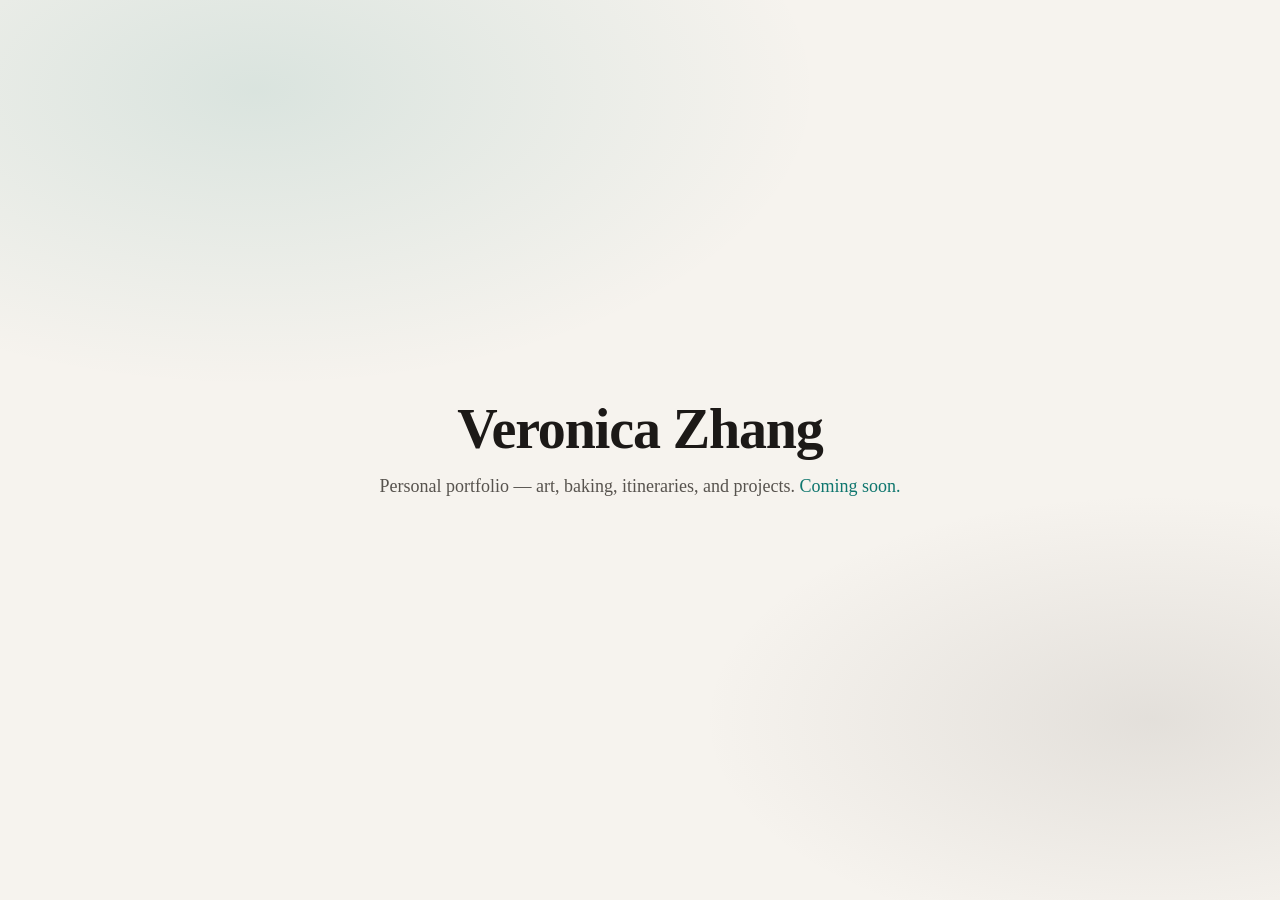
==== index.html @ 7c0c95d7 "Initial commit: portfolio site scaffold Co-authored-by: Cursor <cursoragent@cursor.com>" ====
<!DOCTYPE html>
<html lang="en">
  <head>
    <meta charset="utf-8" />
    <meta name="viewport" content="width=device-width, initial-scale=1" />
    <title>Veronica Zhang — Portfolio</title>
    <style>
      :root {
        --bg: #f6f3ee;
        --ink: #1c1917;
        --muted: #57534e;
        --accent: #0f766e;
      }

      * {
        box-sizing: border-box;
      }

      body {
        margin: 0;
        min-height: 100vh;
        display: grid;
        place-items: center;
        padding: 2rem;
        font-family: "Iowan Old Style", "Palatino Linotype", Palatino, Georgia, serif;
        color: var(--ink);
        background:
          radial-gradient(ellipse 80% 60% at 20% 10%, rgba(15, 118, 110, 0.12), transparent 55%),
          radial-gradient(ellipse 70% 50% at 90% 80%, rgba(120, 113, 108, 0.15), transparent 50%),
          var(--bg);
      }

      main {
        max-width: 36rem;
        text-align: center;
      }

      h1 {
        margin: 0 0 0.75rem;
        font-size: clamp(2.25rem, 6vw, 3.5rem);
        font-weight: 600;
        letter-spacing: -0.02em;
        line-height: 1.1;
      }

      p {
        margin: 0;
        font-size: 1.125rem;
        line-height: 1.55;
        color: var(--muted);
      }

      .accent {
        color: var(--accent);
      }
    </style>
  </head>
  <body>
    <main>
      <h1>Veronica Zhang</h1>
      <p>
        Personal portfolio — art, baking, itineraries, and projects.
        <span class="accent">Coming soon.</span>
      </p>
    </main>
  </body>
</html>
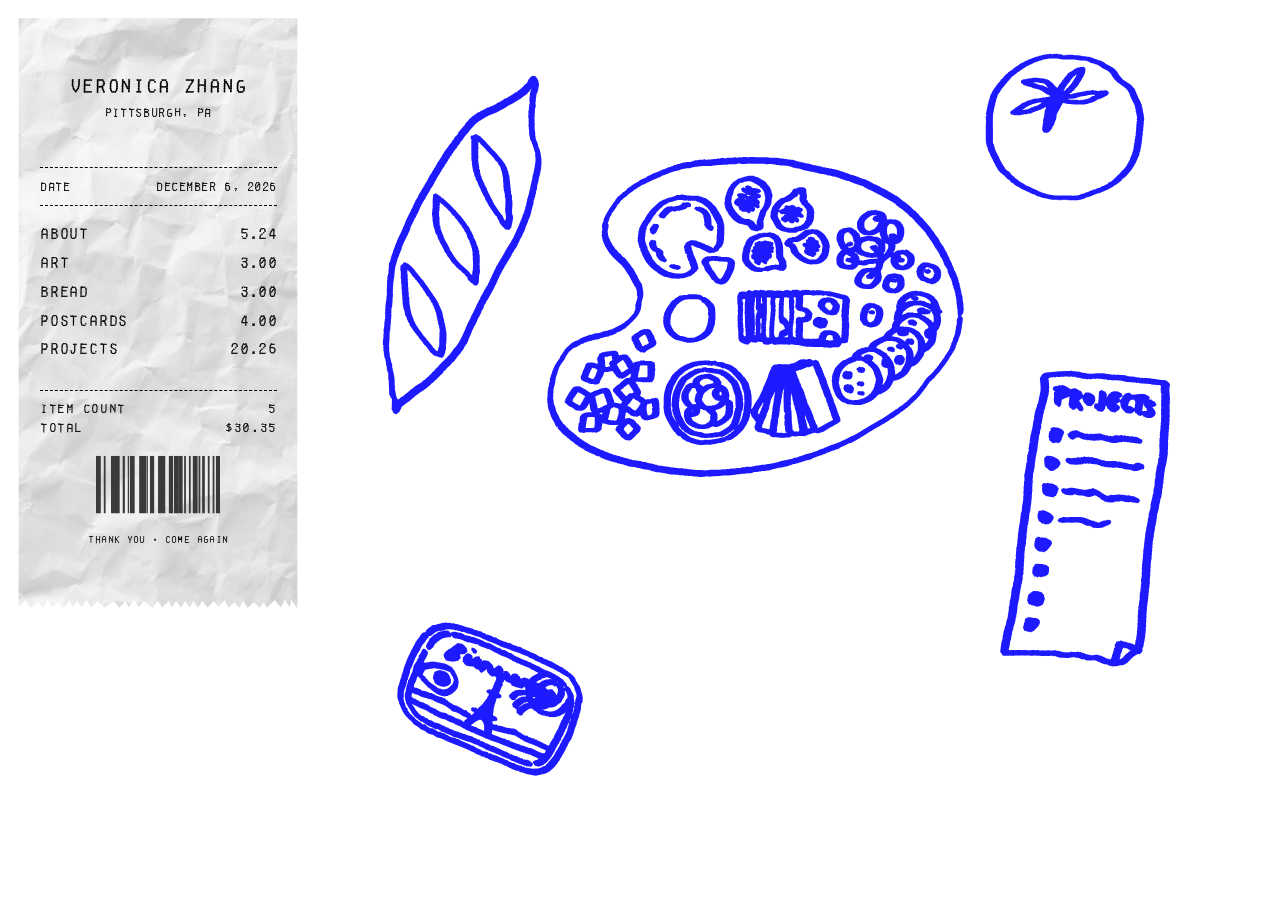
==== commit 49498e9c: "Build out portfolio pages with receipt nav and themed aisles. Adds home table layout, About fridge s" ====
--- a/index.html
+++ b/index.html
@@ -3,65 +3,211 @@
   <head>
     <meta charset="utf-8" />
     <meta name="viewport" content="width=device-width, initial-scale=1" />
-    <title>Veronica Zhang — Portfolio</title>
-    <style>
-      :root {
-        --bg: #f6f3ee;
-        --ink: #1c1917;
-        --muted: #57534e;
-        --accent: #0f766e;
-      }
-
-      * {
-        box-sizing: border-box;
-      }
-
-      body {
-        margin: 0;
-        min-height: 100vh;
-        display: grid;
-        place-items: center;
-        padding: 2rem;
-        font-family: "Iowan Old Style", "Palatino Linotype", Palatino, Georgia, serif;
-        color: var(--ink);
-        background:
-          radial-gradient(ellipse 80% 60% at 20% 10%, rgba(15, 118, 110, 0.12), transparent 55%),
-          radial-gradient(ellipse 70% 50% at 90% 80%, rgba(120, 113, 108, 0.15), transparent 50%),
-          var(--bg);
-      }
-
-      main {
-        max-width: 36rem;
-        text-align: center;
-      }
-
-      h1 {
-        margin: 0 0 0.75rem;
-        font-size: clamp(2.25rem, 6vw, 3.5rem);
-        font-weight: 600;
-        letter-spacing: -0.02em;
-        line-height: 1.1;
-      }
-
-      p {
-        margin: 0;
-        font-size: 1.125rem;
-        line-height: 1.55;
-        color: var(--muted);
-      }
-
-      .accent {
-        color: var(--accent);
-      }
-    </style>
+    <title>veronica zhang — home</title>
+    <link rel="preconnect" href="https://fonts.googleapis.com" />
+    <link rel="preconnect" href="https://fonts.gstatic.com" crossorigin />
+    <link
+      href="https://fonts.googleapis.com/css2?family=IBM+Plex+Mono:wght@400;500;600&display=swap"
+      rel="stylesheet"
+    />
+    <link rel="stylesheet" href="css/styles.css" />
   </head>
   <body>
-    <main>
-      <h1>Veronica Zhang</h1>
-      <p>
-        Personal portfolio — art, baking, itineraries, and projects.
-        <span class="accent">Coming soon.</span>
-      </p>
-    </main>
+    <div class="page page--home">
+      <aside class="receipt" aria-label="Store receipt navigation">
+        <img
+          class="receipt__outline"
+          src="assets/RECEIPT/receipt-outline.svg"
+          alt=""
+          width="435"
+          height="2000"
+        />
+        <div class="receipt__body">
+          <h1 class="receipt__brand">
+            <a href="index.html">Veronica Zhang</a>
+          </h1>
+          <p class="receipt__location">Pittsburgh, PA</p>
+
+          <hr class="receipt__rule" />
+
+          <div class="receipt__date-row">
+            <span>Date</span>
+            <span class="receipt__date-value" id="receipt-date-value"
+              >September 15, 2026</span
+            >
+          </div>
+
+          <hr class="receipt__rule" />
+
+          <nav aria-label="Primary">
+            <ul class="receipt__items">
+              <li class="receipt__item">
+                <a href="about.html"
+                  ><span>About</span><span class="receipt__price">5.24</span></a
+                >
+              </li>
+              <li class="receipt__item">
+                <a href="art.html"
+                  ><span>Art</span><span class="receipt__price">3.00</span></a
+                >
+              </li>
+              <li class="receipt__item">
+                <a href="bread.html"
+                  ><span>Bread</span><span class="receipt__price">3.00</span></a
+                >
+              </li>
+              <li class="receipt__item">
+                <a href="postcards.html"
+                  ><span>Postcards</span
+                  ><span class="receipt__price">4.00</span></a
+                >
+              </li>
+              <li class="receipt__item">
+                <a href="projects.html"
+                  ><span>Projects</span
+                  ><span class="receipt__price">20.26</span></a
+                >
+              </li>
+            </ul>
+          </nav>
+
+          <div class="receipt__footer">
+            <hr class="receipt__rule" />
+
+            <p class="receipt__summary-label">
+              <span>Item count</span
+              ><span class="receipt__summary-price">5</span>
+            </p>
+            <p class="receipt__summary-label">
+              <span>Total</span
+              ><span class="receipt__summary-price">$30.35</span>
+            </p>
+
+            <img
+              class="receipt__barcode"
+              src="assets/RECEIPT/barcode.svg"
+              alt=""
+              width="232"
+              height="110"
+            />
+            <p class="receipt__thanks">Thank you • come again</p>
+          </div>
+        </div>
+      </aside>
+
+      <main class="table" aria-label="Portfolio placeholders">
+        <!-- RIGHT SIDE COMPONENTS -->
+        <a
+          class="table__item table__item--about"
+          href="about.html"
+          aria-label="About"
+        >
+          <span class="table__doodle" aria-hidden="true">
+            <img
+              src="assets/HOME/home-tomato-about.svg"
+              alt=""
+              width="700"
+              height="656"
+            />
+          </span>
+          <img
+            class="table__tag"
+            src="assets/HOME/home-tag-about.png"
+            alt=""
+            width="694"
+            height="400"
+          />
+        </a>
+
+        <a
+          class="table__item table__item--projects"
+          href="projects.html"
+          aria-label="Projects"
+        >
+          <span class="table__doodle" aria-hidden="true">
+            <img
+              src="assets/HOME/home-list-projects.svg"
+              alt=""
+              width="704"
+              height="1074"
+            />
+          </span>
+          <img
+            class="table__tag"
+            src="assets/HOME/home-tag-projects.png"
+            alt=""
+            width="694"
+            height="400"
+          />
+        </a>
+
+        <a
+          class="table__item table__item--postcards"
+          href="postcards.html"
+          aria-label="Postcards"
+        >
+          <span class="table__doodle" aria-hidden="true">
+            <img
+              src="assets/HOME/home-sardines-postcards.svg"
+              alt=""
+              width="756"
+              height="496"
+            />
+          </span>
+          <img
+            class="table__tag"
+            src="assets/HOME/home-tag-postcards.png"
+            alt=""
+            width="694"
+            height="400"
+          />
+        </a>
+
+        <a
+          class="table__item table__item--art"
+          href="art.html"
+          aria-label="Art"
+        >
+          <span class="table__doodle" aria-hidden="true">
+            <img
+              src="assets/HOME/home-palette-art.svg"
+              alt=""
+              width="1734"
+              height="1328"
+            />
+          </span>
+          <img
+            class="table__tag"
+            src="assets/HOME/home-tag-art.png"
+            alt=""
+            width="694"
+            height="400"
+          />
+        </a>
+
+        <a
+          class="table__item table__item--bread"
+          href="bread.html"
+          aria-label="Bread"
+        >
+          <span class="table__doodle" aria-hidden="true">
+            <img
+              src="assets/HOME/home-baguette-bread.svg"
+              alt=""
+              width="1216"
+              height="804"
+            />
+          </span>
+          <img
+            class="table__tag"
+            src="assets/HOME/home-tag-bread.png"
+            alt=""
+            width="694"
+            height="400"
+          />
+        </a>
+      </main>
+    </div>
+    <script src="js/receipt.js"></script>
   </body>
 </html>
--- a/css/styles.css
+++ b/css/styles.css
@@ -0,0 +1,1142 @@
+@font-face {
+  font-family: "Fake Receipt";
+  src: url("../assets/RECEIPT/fonts/FakeReceipt.otf") format("opentype");
+  font-weight: 400;
+  font-style: normal;
+  font-display: swap;
+}
+
+:root {
+  --ink: #000000;
+  --ink-faint: #555555;
+  --page: #ffffff;
+  --placeholder: #d9d9d9;
+  --link-hover: #333333;
+  --receipt-width: min(17.5rem, 26vw);
+  --receipt-pad-x: 1.35rem;
+  --receipt-pad-top: 1.65rem;
+  --font-receipt: "Fake Receipt", "Courier New", Courier, monospace;
+}
+
+*,
+*::before,
+*::after {
+  box-sizing: border-box;
+}
+
+html {
+  height: 100%;
+}
+
+body {
+  margin: 0;
+  min-height: 100%;
+  font-family: var(--font-receipt);
+  color: var(--ink);
+  background: var(--page);
+}
+
+a {
+  color: inherit;
+  text-decoration: none;
+}
+
+.page {
+  display: grid;
+  grid-template-columns: var(--receipt-width) 1fr;
+  min-height: 100vh;
+  align-items: start;
+  gap: 0;
+  background: var(--page);
+}
+
+.page--home {
+  min-height: 100vh;
+}
+
+/* —— Receipt (Figma Draft 2) —— */
+.receipt {
+  position: relative;
+  z-index: 3;
+  width: var(--receipt-width);
+  margin: 1.15rem 0 1.15rem 1.15rem;
+  isolation: isolate;
+  background: url("../assets/RECEIPT/receipt-texture.jpg") center / cover no-repeat;
+  -webkit-mask-image: url("../assets/RECEIPT/receipt-mask.svg");
+  mask-image: url("../assets/RECEIPT/receipt-mask.svg");
+  -webkit-mask-size: 100% 100%;
+  mask-size: 100% 100%;
+  -webkit-mask-repeat: no-repeat;
+  mask-repeat: no-repeat;
+  -webkit-mask-position: center;
+  mask-position: center;
+  animation: receipt-in 0.7s cubic-bezier(0.22, 1, 0.36, 1) both;
+}
+
+.receipt__outline {
+  position: absolute;
+  inset: 0;
+  width: 100%;
+  height: 100%;
+  z-index: 0;
+  pointer-events: none;
+  display: block;
+  object-fit: fill;
+  opacity: 0; /* shape comes from mask; texture is the visible paper */
+}
+
+.receipt__body {
+  position: relative;
+  z-index: 1;
+  display: flex;
+  flex-direction: column;
+  padding: var(--receipt-pad-top) var(--receipt-pad-x) 2rem;
+  color: var(--ink);
+}
+
+@keyframes receipt-in {
+  from {
+    opacity: 0;
+    transform: translateY(-0.85rem);
+  }
+  to {
+    opacity: 1;
+    transform: translateY(0);
+  }
+}
+
+.receipt__brand {
+  margin: 2rem 0 0;
+  font-size: clamp(0.95rem, 1.35vw, 1.35rem);
+  font-weight: 500;
+  letter-spacing: 0.04em;
+  text-transform: uppercase;
+  text-align: center;
+  line-height: 1.2;
+}
+
+.receipt__brand a:hover,
+.receipt__brand a:focus-visible {
+  color: var(--link-hover);
+  outline: none;
+}
+
+.receipt__location {
+  margin: 0.55rem 0 3rem;
+  font-size: clamp(0.65rem, 0.85vw, 0.85rem);
+  font-weight: 400;
+  letter-spacing: 0.06em;
+  text-transform: uppercase;
+  text-align: center;
+}
+
+.receipt__rule {
+  margin: 0;
+  border: 0;
+  height: 0;
+  border-top: 1.5px dashed var(--ink);
+  width: 100%;
+}
+
+.receipt__date-row {
+  display: flex;
+  justify-content: space-between;
+  align-items: baseline;
+  gap: 0.75rem;
+  margin: 0.75rem 0;
+  font-size: clamp(0.65rem, 0.85vw, 0.85rem);
+  letter-spacing: 0.05em;
+  text-transform: uppercase;
+}
+
+.receipt__date-row .receipt__date-value {
+  text-align: right;
+  white-space: nowrap;
+}
+
+.receipt__items {
+  list-style: none;
+  margin: 0.85rem 0 0;
+  padding: 0;
+}
+
+.receipt__item {
+  margin: 0;
+}
+
+.receipt__item a {
+  display: flex;
+  justify-content: space-between;
+  align-items: baseline;
+  gap: 0.75rem;
+  padding: 0.4rem 0;
+  font-size: clamp(0.78rem, 1.05vw, 1.05rem);
+  font-weight: 400;
+  letter-spacing: 0.06em;
+  text-transform: uppercase;
+  transition: opacity 0.2s ease, transform 0.2s ease;
+}
+
+.receipt__item a:hover,
+.receipt__item a:focus-visible {
+  opacity: 0.65;
+  transform: translateX(2px);
+  outline: none;
+}
+
+.receipt__item.is-active a {
+  font-weight: 600;
+}
+
+.receipt__price {
+  font-variant-numeric: tabular-nums;
+  letter-spacing: 0.02em;
+}
+
+.receipt__footer {
+  margin-top: var(--receipt-pad-top);
+}
+
+.receipt__footer .receipt__rule {
+  margin-bottom: 0.65rem;
+}
+
+.receipt__summary-label {
+  margin: 0 0 0.35rem;
+  font-size: clamp(0.7rem, 0.9vw, 0.9rem);
+  letter-spacing: 0.05em;
+  text-transform: uppercase;
+
+  display: flex;
+  justify-content: space-between;
+}
+
+.receipt__barcode {
+  display: block;
+  width: 68%;
+  max-width: 12rem;
+  height: auto;
+  margin: 0.85rem auto 0.55rem;
+  aspect-ratio: 232 / 110;
+  object-fit: contain;
+}
+
+.receipt__thanks {
+  margin: 0 0 2rem;
+  text-align: center;
+  font-size: clamp(0.55rem, 0.7vw, 0.7rem);
+  letter-spacing: 0.04em;
+  text-transform: uppercase;
+}
+
+/* —— HOME: RIGHT-SIDE TABLE (Receipt 5 layout) —— */
+.table {
+  /* Shared scale in rem — keeps Figma width ratios without % explosion */
+  --item-unit: 0.4rem;
+  position: relative;
+  min-height: 100vh;
+  overflow: hidden;
+  animation: shelf-in 0.85s cubic-bezier(0.22, 1, 0.36, 1) 0.08s both;
+}
+
+@keyframes shelf-in {
+  from {
+    opacity: 0;
+  }
+  to {
+    opacity: 1;
+  }
+}
+
+.table__item {
+  position: absolute;
+  display: block;
+  transition: transform 0.25s ease, filter 0.25s ease;
+  z-index: 1;
+  transform-origin: center center;
+}
+
+.table__item:hover,
+.table__item:focus-visible {
+  outline: none;
+  z-index: 3;
+}
+
+.table__item > img:not(.table__tag),
+.table__doodle img {
+  display: block;
+  width: 100%;
+  height: 100%;
+  object-fit: contain;
+  pointer-events: none;
+}
+
+.table__doodle {
+  display: block;
+  width: 100%;
+  height: 100%;
+  transform-origin: center center;
+  transition: transform 0.25s ease;
+}
+
+/* Grocery shelf tag — appears on hover to hint the destination */
+.table__tag {
+  position: absolute;
+  left: 48%;
+  top: 48%;
+  display: block;
+  width: min(5rem, 72%);
+  height: auto;
+  z-index: 5;
+  opacity: 0;
+  pointer-events: none;
+  object-fit: contain;
+  transform: translate(-50%, -50%) rotate(-5deg) scale(0.88);
+  transform-origin: center center;
+  transition: opacity 0.22s ease, transform 0.25s ease;
+  filter: drop-shadow(2px 3px 5px rgba(0, 0, 0, 0.2));
+}
+
+.table__item:hover .table__tag,
+.table__item:focus-visible .table__tag {
+  opacity: 1;
+  transform: translate(-50%, -50%) rotate(-5deg) scale(1);
+}
+
+/* Tomato — top right (Figma 280×255) */
+.table__item--about {
+  right: 13%;
+  top: 5.5%;
+  width: calc(100 * var(--item-unit));
+  max-width: 17%;
+  aspect-ratio: 280 / 255;
+}
+
+.table__item--about:hover .table__doodle,
+.table__item--about:focus-visible .table__doodle {
+  transform: rotate(15deg) scale(1.03);
+}
+
+/* Projects list — bottom right (Figma 311×383) */
+.table__item--projects {
+  right: 7%;
+  top: 40.5%;
+  width: calc(311 * var(--item-unit));
+  max-width: 25%;
+  aspect-ratio: 311 / 383;
+  z-index: 2;
+}
+
+.table__item--projects .table__doodle {
+  transform: rotate(-5deg);
+}
+
+.table__item--projects:hover .table__doodle,
+.table__item--projects:focus-visible .table__doodle {
+  transform: rotate(-10deg) scale(1.03);
+}
+
+/* Sardine tin — bottom left (Figma 350×218) */
+.table__item--postcards {
+  left: 11%;
+  top: 70.5%;
+  width: calc(350 * var(--item-unit));
+  max-width: 20%;
+  aspect-ratio: 350 / 218;
+  z-index: 2;
+}
+
+.table__item--postcards .table__doodle {
+  transform: rotate(21.37deg);
+}
+
+.table__item--postcards:hover .table__doodle,
+.table__item--postcards:focus-visible .table__doodle {
+  transform: rotate(0deg) scale(1.03);
+}
+
+/* Palette — center (Figma 687×499) */
+.table__item--art {
+  left: 25%;
+  top: 17%;
+  width: calc(687 * var(--item-unit));
+  max-width: 45%;
+  aspect-ratio: 687 / 499;
+  z-index: 1;
+}
+
+.table__item--art .table__doodle {
+  transform: rotate(-0.9deg);
+}
+
+.table__item--art:hover .table__doodle,
+.table__item--art:focus-visible .table__doodle {
+  transform: rotate(-0.9deg) scale(1.06);
+}
+
+/* Baguette — top left (Figma 491×229) */
+.table__item--bread {
+  left: -4%;
+  top: 15.5%;
+  width: calc(491 * var(--item-unit));
+  max-width: 45%;
+  aspect-ratio: 491 / 229;
+  z-index: 2;
+}
+
+.table__item--bread .table__doodle {
+  transform: rotate(80deg);
+}
+
+.table__item--bread:hover .table__doodle,
+.table__item--bread:focus-visible .table__doodle {
+  transform: rotate(50deg) scale(1.03);
+}
+
+/* —— Inner pages —— */
+.stage {
+  position: relative;
+  display: flex;
+  flex-direction: column;
+  min-height: 100vh;
+  padding: 2.5rem 2.5rem 2.5rem 2rem;
+}
+
+.stage--blank {
+  justify-content: center;
+  align-items: flex-start;
+}
+
+.blank-card h1 {
+  margin: 0 0 0.5rem;
+  font-size: clamp(1.75rem, 4vw, 2.5rem);
+  font-weight: 500;
+  letter-spacing: 0.04em;
+  text-transform: uppercase;
+}
+
+.blank-card p {
+  margin: 0;
+  color: var(--ink-faint);
+  font-size: 0.9rem;
+  letter-spacing: 0.04em;
+}
+
+/* —— ART: GALLERY —— */
+.stage--art {
+  justify-content: center;
+  align-items: center;
+  padding: clamp(1.25rem, 3vw, 0.5rem);
+}
+
+.art-gallery {
+  position: relative;
+  width: min(100%, 90rem);
+  animation: art-gallery-in 0.75s cubic-bezier(0.22, 1, 0.36, 1) both;
+}
+
+@keyframes art-gallery-in {
+  from {
+    opacity: 0;
+    transform: translateY(0.6rem);
+  }
+  to {
+    opacity: 1;
+    transform: translateY(0);
+  }
+}
+
+.art-gallery__grid {
+  list-style: none;
+  margin: 0;
+  padding: 0;
+  display: grid;
+  grid-template-columns: repeat(3, 1fr);
+  gap: clamp(0.85rem, 2.2vw, 1.35rem);
+}
+
+.art-gallery__cell {
+  position: relative;
+  aspect-ratio: 1;
+  overflow: visible;
+  background: var(--placeholder);
+  animation: art-cell-in 0.7s cubic-bezier(0.22, 1, 0.36, 1) both;
+}
+
+.art-gallery__cell:nth-child(1) {
+  animation-delay: 0.05s;
+}
+.art-gallery__cell:nth-child(2) {
+  animation-delay: 0.1s;
+}
+.art-gallery__cell:nth-child(3) {
+  animation-delay: 0.15s;
+}
+.art-gallery__cell:nth-child(4) {
+  animation-delay: 0.2s;
+}
+.art-gallery__cell:nth-child(5) {
+  animation-delay: 0.25s;
+}
+.art-gallery__cell:nth-child(6) {
+  animation-delay: 0.3s;
+}
+.art-gallery__cell:nth-child(7) {
+  animation-delay: 0.35s;
+}
+.art-gallery__cell:nth-child(8) {
+  animation-delay: 0.4s;
+}
+.art-gallery__cell:nth-child(9) {
+  animation-delay: 0.45s;
+}
+
+@keyframes art-cell-in {
+  from {
+    opacity: 0;
+  }
+  to {
+    opacity: 1;
+  }
+}
+
+.art-gallery__open img {
+  display: block;
+  width: 100%;
+  height: 100%;
+  object-fit: cover;
+  object-position: center;
+  transition: transform 0.35s ease;
+  pointer-events: none;
+}
+
+.art-gallery__open {
+  display: block;
+  width: 100%;
+  height: 100%;
+  margin: 0;
+  padding: 0;
+  border: 0;
+  background: transparent;
+  cursor: zoom-in;
+  overflow: hidden;
+  border-radius: 0;
+}
+
+.art-gallery__open:focus-visible {
+  outline: 2px solid var(--ink);
+  outline-offset: 3px;
+}
+
+.art-gallery__tag {
+  position: absolute;
+  left: 50%;
+  top: 50%;
+  z-index: 4;
+  display: block;
+  width: min(10rem, 72%);
+  height: auto;
+  max-height: none;
+  opacity: 0;
+  pointer-events: none;
+  object-fit: contain;
+  transform: translate(-50%, -50%) rotate(-5deg) scale(0.88);
+  transform-origin: center center;
+  transition: opacity 0.22s ease, transform 0.25s ease;
+  filter: drop-shadow(2px 3px 5px rgba(0, 0, 0, 0.2));
+}
+
+.art-gallery__cell:hover .art-gallery__tag,
+.art-gallery__cell:focus-within .art-gallery__tag {
+  opacity: 1;
+  transform: translate(-50%, -50%) rotate(-5deg) scale(1);
+}
+
+.art-gallery__cell:hover,
+.art-gallery__cell:focus-within {
+  z-index: 1;
+}
+
+.art-gallery__cell:nth-child(2) .art-gallery__open img {
+  object-position: center 35%;
+}
+
+.art-gallery__cell:nth-child(5) .art-gallery__open img {
+  object-position: center 20%;
+}
+
+.art-gallery__cell:nth-child(7) .art-gallery__open img {
+  object-position: center 22%;
+}
+
+.art-gallery__cell:nth-child(8) .art-gallery__open img {
+  object-position: center 45%;
+}
+
+.art-gallery__cell:hover .art-gallery__open img,
+.art-gallery__cell:focus-within .art-gallery__open img {
+  transform: scale(1.04);
+}
+
+/* —— ART: lightbox —— */
+body.is-lightbox-open {
+  overflow: hidden;
+}
+
+.art-lightbox {
+  position: fixed;
+  inset: 0;
+  z-index: 100;
+  display: flex;
+  align-items: center;
+  justify-content: center;
+  padding: clamp(1rem, 4vw, 2.5rem);
+  background: rgba(0, 0, 0, 0.72);
+  cursor: zoom-out;
+  animation: art-lightbox-in 0.25s ease both;
+}
+
+.art-lightbox[hidden] {
+  display: none;
+}
+
+@keyframes art-lightbox-in {
+  from {
+    opacity: 0;
+  }
+  to {
+    opacity: 1;
+  }
+}
+
+.art-lightbox__img {
+  display: block;
+  max-width: min(92vw, 1100px);
+  max-height: min(88vh, 900px);
+  width: auto;
+  height: auto;
+  object-fit: contain;
+  cursor: default;
+  box-shadow: 0 12px 40px rgba(0, 0, 0, 0.35);
+  animation: art-lightbox-img-in 0.3s cubic-bezier(0.22, 1, 0.36, 1) both;
+}
+
+@keyframes art-lightbox-img-in {
+  from {
+    opacity: 0;
+    transform: scale(0.96);
+  }
+  to {
+    opacity: 1;
+    transform: scale(1);
+  }
+}
+
+.art-lightbox__close {
+  position: absolute;
+  top: max(0.75rem, env(safe-area-inset-top, 0px));
+  right: max(0.75rem, env(safe-area-inset-right, 0px));
+  z-index: 1;
+  padding: 0.4rem 0.75rem;
+  border: 1px solid rgba(255, 255, 255, 0.35);
+  background: rgba(0, 0, 0, 0.45);
+  color: #fff;
+  font-family: var(--font-receipt);
+  font-size: 0.75rem;
+  letter-spacing: 0.08em;
+  text-transform: uppercase;
+  cursor: pointer;
+}
+
+.art-lightbox__close:hover,
+.art-lightbox__close:focus-visible {
+  background: rgba(0, 0, 0, 0.7);
+  outline: none;
+}
+
+.art-gallery__sticker {
+  position: absolute;
+  z-index: 2;
+  height: auto;
+  object-fit: contain;
+  pointer-events: none;
+  filter: drop-shadow(1px 2px 4px rgba(0, 0, 0, 0.12));
+}
+
+.art-gallery__sticker--2f25 {
+  left: 9%;
+  top: 28%;
+  width: clamp(13rem, 18%, 8.5rem);
+  transform: rotate(-12deg);
+}
+
+.art-gallery__sticker--sale {
+  right: 1%;
+  top:-1%;
+  width: clamp(10rem, 16%, 7.5rem);
+}
+
+.art-gallery__sticker--star {
+  left: 55%;
+  top: 54%;
+  width: clamp(15rem, 17%, 8rem);
+}
+
+@media (max-width: 900px) {
+  .stage--art,
+  .stage--bread {
+    padding: 1.25rem 1rem 2rem;
+  }
+
+  .art-gallery {
+    width: 100%;
+  }
+}
+
+@media (max-width: 560px) {
+  .art-gallery__grid {
+    grid-template-columns: repeat(2, 1fr);
+    gap: 0.75rem;
+  }
+
+  .art-gallery__sticker--2f25 {
+    left: 6%;
+    top: 20%;
+    width: 28%;
+  }
+
+  .art-gallery__sticker--star {
+    left: 48%;
+    top: 18%;
+    width: 26%;
+  }
+}
+
+@media (max-width: 900px) {
+  .page,
+  .page--home {
+    grid-template-columns: 1fr;
+  }
+
+  .receipt {
+    margin: 1rem auto 0;
+    width: min(18rem, 92vw);
+  }
+
+  .stage--about {
+    min-height: 70vh;
+  }
+
+  .table {
+    --item-unit: 0.032rem;
+    min-height: 70vh;
+    margin-top: 0.5rem;
+  }
+
+  .table__item--about {
+    left: 6.5%;
+    top: 10.5%;
+    max-width: 22%;
+  }
+
+  .table__item--projects {
+    left: 68%;
+    top: 58.5%;
+    max-width: 20%;
+  }
+
+  .table__item--postcards {
+    left: 8%;
+    top: 64.5%;
+    max-width: 26%;
+  }
+
+  .table__item--art {
+    left: 18%;
+    top: 24.5%;
+    max-width: 42%;
+  }
+
+  .table__item--bread {
+    left: 62%;
+    top: 2.5%;
+    max-width: 32%;
+  }
+
+  .stage {
+    min-height: auto;
+    padding: 1.75rem 1.25rem 2.5rem;
+  }
+}
+
+/* —— ABOUT: FRIDGE THEME —— */
+.page--about {
+  min-height: 100vh;
+  min-height: 100dvh;
+  background: url("../assets/ABOUT/about-fridge-background.png") center / cover
+    no-repeat;
+  background-color: #8a9096;
+}
+
+.stage--about {
+  --fridge-pad: clamp(0.5rem, 1.5vmin, 1.25rem);
+  --fridge-ratio: 1728 / 1117;
+  justify-content: center;
+  align-items: center;
+  padding: var(--fridge-pad);
+  overflow: hidden;
+  background: transparent;
+}
+
+/* Scale the whole artboard to fit the content column; keep items relative */
+.fridge {
+  position: relative;
+  flex: 0 1 auto;
+  container-type: size;
+  width: min(
+    100%,
+    1728px,
+    calc((100dvh - 2 * var(--fridge-pad)) * 1728 / 1117)
+  );
+  aspect-ratio: var(--fridge-ratio);
+  height: auto;
+  max-height: calc(100dvh - 2 * var(--fridge-pad));
+}
+
+.fridge__polaroid {
+  position: absolute;
+  left: 4%;
+  top: 12%;
+  width: 30.9%;
+  aspect-ratio: 846 / 1024;
+  z-index: 2;
+}
+
+.fridge__polaroid-img {
+  display: block;
+  width: 100%;
+  height: 100%;
+  object-fit: contain;
+  transform: rotate(-6.06deg);
+  transform-origin: center center;
+  filter: drop-shadow(4px 8px 18px rgba(0, 0, 0, 0.18));
+}
+
+.fridge__polaroid:hover,
+.fridge__polaroid:focus-visible {
+  transform: rotate(5deg) scale(1.03);
+  filter: brightness(0.95);
+  outline: none;
+  transform-origin: center center;
+}
+
+.fridge__magnet {
+  position: absolute;
+  z-index: 3;
+  display: block;
+  transition: transform 0.2s ease, filter 0.2s ease;
+}
+
+.fridge__magnet img {
+  display: block;
+  width: 100%;
+  height: 100%;
+  object-fit: contain;
+  pointer-events: none;
+  filter: drop-shadow(2px 3px 4px rgba(0, 0, 0, 0.2));
+}
+
+.fridge__magnet:hover,
+.fridge__magnet:focus-visible {
+  transform: scale(1.06);
+  filter: brightness(0.95);
+  outline: none;
+  z-index: 4;
+}
+
+.fridge__magnet--email {
+  left: 37.6%;
+  top: 10.3%;
+  width: 8.3%;
+  aspect-ratio: 156 / 184;
+}
+
+.fridge__magnet--spotify {
+  left: 47.8%;
+  top: 24.6%;
+  width: 7%;
+  aspect-ratio: 134 / 131;
+}
+
+.fridge__magnet--instagram {
+  left: 40.4%;
+  top: 40.1%;
+  width: 7.1%;
+  aspect-ratio: 123 / 118;
+}
+
+.fridge__magnet--github {
+  left: 47.8%;
+  top: 57%;
+  width: 7%;
+  aspect-ratio: 135 / 134;
+}
+
+.fridge__magnet--resume {
+  left: 23.1%;
+  top: 73.8%;
+  width: 30.4%;
+  aspect-ratio: 548 / 188;
+}
+
+.fridge__magnet--resume:hover,
+.fridge__magnet--resume:focus-visible {
+  transform: scale(1.04);
+}
+
+.fridge__whiteboard {
+  position: absolute;
+  left: 58.9%;
+  top: 3%;
+  width: 38.1%;
+  aspect-ratio: 618 / 756;
+  z-index: 2;
+}
+
+.fridge__whiteboard-img {
+  display: block;
+  width: 100%;
+  height: 100%;
+  object-fit: contain;
+  pointer-events: none;
+  filter: drop-shadow(4px 8px 20px rgba(0, 0, 0, 0.16));
+}
+
+.fridge__whiteboard-board {
+  position: absolute;
+  inset: 12% 11% 11%;
+  padding: 4% 5%;
+  box-sizing: border-box;
+  overflow: auto;
+}
+
+.fridge__whiteboard-text {
+  margin: 0;
+  font-family: "Nanum Pen Script", "Segoe Print", cursive;
+  font-size: clamp(0.95rem, 4.2cqmin, 2rem);
+  line-height: 1.35;
+  color: #f5f7ff;
+}
+
+/* Photo pile — tucked under the whiteboard; only the peeking edges are hoverable */
+.fridge__photos {
+  position: absolute;
+  left: 56%;
+  top: 40%;
+  width: 42%;
+  height: 58%;
+  pointer-events: none;
+}
+
+.fridge__photo {
+  position: absolute;
+  width: 76%;
+  aspect-ratio: 1024 / 768;
+  padding: 0;
+  margin: 0;
+  border: 1.5px solid #000;
+  background: #111;
+  cursor: pointer;
+  pointer-events: auto;
+  overflow: hidden;
+  box-shadow: 3px 6px 14px rgba(0, 0, 0, 0.18);
+  /*transition:*/
+  /*  transform 0.28s ease,*/
+  /*  box-shadow 0.28s ease,*/
+  /*  filter 0.28s ease;*/
+  z-index: 1;
+}
+
+.fridge__photo img {
+  display: block;
+  width: 100%;
+  height: 100%;
+  object-fit: cover;
+  pointer-events: none;
+}
+
+/* Fan positions: 0 = front of pile (still behind whiteboard), 2 = back */
+.fridge__photo[data-stack="0"] {
+  left: 14%;
+  top: 18%;
+  transform: rotate(7deg);
+}
+
+.fridge__photo[data-stack="1"] {
+  left: 2%;
+  top: 26%;
+  transform: rotate(-6deg);
+}
+
+.fridge__photo[data-stack="2"] {
+  left: 20%;
+  top: 34%;
+  transform: rotate(13deg);
+}
+
+.fridge__photo.is-lifted {
+  z-index: 5;
+  transform: rotate(-2deg) scale(1.06);
+  box-shadow: 8px 16px 28px rgba(0, 0, 0, 0.28);
+  filter: brightness(1.02);
+}
+
+.fridge__photo:focus-visible {
+  outline: 2px solid #1a3cff;
+  outline-offset: 3px;
+}
+
+/* —— BREAD: BAKERY BOARD —— */
+.page--bread {
+  background: #3a2818
+    url("../assets/BREAD/bread-wood-background.jpg") center / cover no-repeat;
+  background-attachment: fixed;
+  min-height: 100vh;
+  min-height: 100dvh;
+}
+
+.stage--bread {
+  --bakery-pad: clamp(0.5rem, 1.5vmin, 1.25rem);
+  --bakery-ratio: 998 / 645;
+  justify-content: center;
+  align-items: center;
+  padding: var(--bakery-pad);
+  overflow: hidden;
+  background: transparent;
+}
+
+.bakery {
+  position: relative;
+  flex: 0 1 auto;
+  width: min(100%, 1440px, calc((100dvh - 2 * var(--bakery-pad)) * 998 / 645));
+  aspect-ratio: var(--bakery-ratio);
+  height: auto;
+  max-height: calc(100dvh - 2 * var(--bakery-pad));
+  animation: bakery-in 0.75s cubic-bezier(0.22, 1, 0.36, 1) both;
+}
+
+@keyframes bakery-in {
+  from {
+    opacity: 0;
+    transform: scale(0.985);
+  }
+  to {
+    opacity: 1;
+    transform: scale(1);
+  }
+}
+
+.bakery__item {
+  position: absolute;
+  display: block;
+  cursor: pointer;
+  filter: drop-shadow(2px 4px 10px rgba(20, 10, 0, 0.22));
+  transition: filter 0.28s ease;
+  /* Opacity-only entrance — animating transform with fill-mode:both
+     would lock transform and block hover scale. */
+  animation: bakery-item-in 0.7s cubic-bezier(0.22, 1, 0.36, 1) both;
+}
+
+.bakery__doodle {
+  display: block;
+  width: 100%;
+  height: 100%;
+  object-fit: contain;
+  pointer-events: none;
+  transform-origin: center center;
+  transition: transform 0.28s ease;
+}
+
+.bakery__item:hover,
+.bakery__item:focus-visible {
+  filter: drop-shadow(4px 8px 16px rgba(20, 10, 0, 0.3)) brightness(1.03);
+  outline: none;
+  z-index: 2;
+}
+
+.bakery__item:hover .bakery__doodle,
+.bakery__item:focus-visible .bakery__doodle {
+  transform: scale(1.09);
+}
+
+/* Grocery shelf tag — appears on hover (same pattern as homepage) */
+.bakery__tag {
+  position: absolute;
+  left: 48%;
+  top: 48%;
+  display: block;
+  width: min(7.5rem, 78%);
+  height: auto;
+  z-index: 5;
+  opacity: 0;
+  pointer-events: none;
+  object-fit: contain;
+  transform: translate(-50%, -50%) rotate(5deg) scale(0.88);
+  transform-origin: center center;
+  transition: opacity 0.22s ease, transform 0.25s ease;
+  filter: drop-shadow(2px 3px 5px rgba(0, 0, 0, 0.28));
+}
+
+.bakery__item:hover .bakery__tag,
+.bakery__item:focus-visible .bakery__tag {
+  opacity: 1;
+  transform: translate(-50%, -50%) rotate(5deg) scale(1);
+}
+
+@keyframes bakery-item-in {
+  from {
+    opacity: 0;
+  }
+  to {
+    opacity: 1;
+  }
+}
+
+/* Positions measured from Figma Top 1 screenshot (board-relative) */
+.bakery__item--potpie {
+  left: 5.83%;
+  top: 13.18%;
+  width: 27.15%;
+  height: 39.69%;
+  animation-delay: 0.05s;
+}
+
+.bakery__item--bolobao {
+  left: 38.2%;
+  top: 8.85%;
+  width: 40.26%;
+  height: 40.01%;
+  animation-delay: 0.12s;
+}
+
+.bakery__item--babka {
+  left: .33%;
+  top: 58.26%;
+  width: 27.35%;
+  height: 25.89%;
+  animation-delay: 0.18s;
+}
+
+.bakery__item--appletart {
+  left: 45.4%;
+  top: 52%;
+  width: 32.57%;
+  height: 37.98%;
+  animation-delay: 0.24s;
+}
+
+@media (max-width: 700px) {
+  .bakery {
+    width: min(100%, calc((100dvh - 2 * var(--bakery-pad)) * 998 / 645));
+  }
+}
